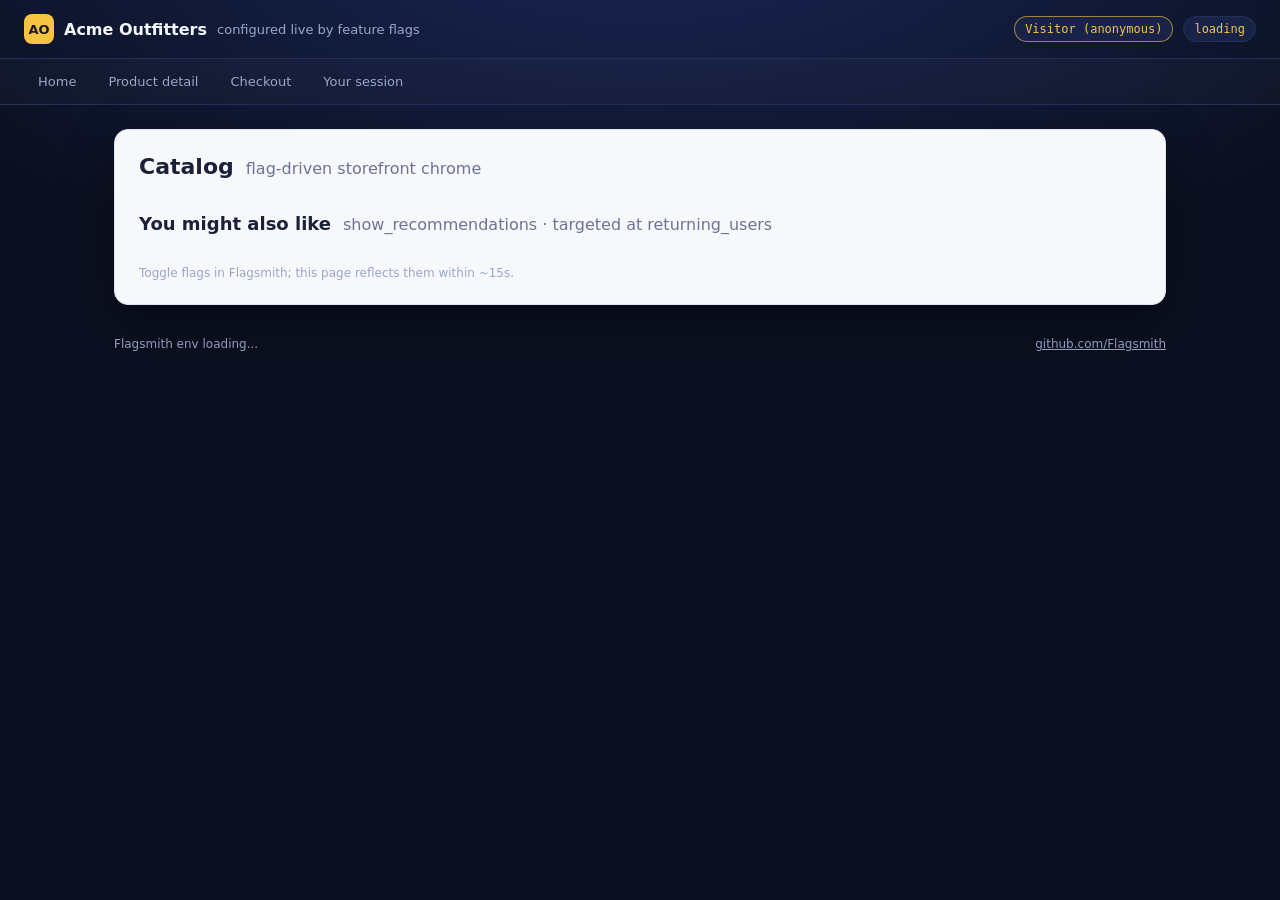
==== public/index.html @ 2b37bc7a "Initial public demo for Vercel" ====
<!doctype html>
<html lang="en" data-theme="light">
<head>
  <meta charset="utf-8">
  <meta name="viewport" content="width=device-width, initial-scale=1, viewport-fit=cover">
  <meta name="theme-color" content="#0F172A">
  <title>Acme Outfitters</title>
  <link rel="stylesheet" href="./styles.css">
  <link rel="icon" href="data:image/svg+xml,%3Csvg xmlns='http://www.w3.org/2000/svg' viewBox='0 0 64 64'%3E%3Crect width='64' height='64' rx='12' fill='%230F172A'/%3E%3Cpath d='M18 14h28v8H26v8h16v8H26v12h-8z' fill='%23F5C443'/%3E%3C/svg%3E">
  <script src="./config.js"></script>
</head>
<body>
  <header class="topbar">
    <span class="brand-mark" aria-hidden="true">AO</span>
    <span class="brand-name">Acme Outfitters</span>
    <span class="brand-tagline">configured live by feature flags</span>
    <span class="spacer"></span>
    <span class="chip chip-persona" id="persona-chip">Visitor (anonymous)</span>
    <span class="chip" id="flag-status">loading</span>
  </header>

  <nav class="nav" data-current="home">
    <a href="./" data-key="home">Home</a>
    <a href="./product?id=hoodie" data-key="product">Product detail</a>
    <a href="./checkout" data-key="checkout">Checkout</a>
    <a href="./you" data-key="you">Your session</a>
  </nav>

  <main class="page">
    <section class="panel store" id="store" data-store-theme data-theme="light">
      <div id="sale-banner" class="sale-banner" hidden></div>

      <div class="panel-head">
        <h1>Catalog</h1>
        <span class="muted">flag-driven storefront chrome</span>
      </div>

      <div class="catalog" id="catalog"></div>

      <div class="panel-head" id="rec-head" hidden>
        <h2>You might also like</h2>
        <span class="muted">show_recommendations · targeted at returning_users</span>
      </div>
      <div class="recommendations" id="recommendations" hidden></div>

      <p class="hint">Toggle flags in Flagsmith; this page reflects them within ~15s.</p>
    </section>
  </main>

  <footer class="foot">
    <span id="env-meta" class="muted">Flagsmith env loading...</span>
    <a class="muted" href="https://github.com/Flagsmith/flagsmith" target="_blank" rel="noopener">github.com/Flagsmith</a>
  </footer>

  <script type="module" src="./home.js"></script>
</body>
</html>
---- public/styles.css ----
:root {
  --bg: #0b1020;
  --bg-card: #111a33;
  --bg-elev: #182347;
  --ink: #f5f7ff;
  --ink-muted: #9aa6c7;
  --accent: #f5c443;
  --accent-ink: #1a1a1a;
  --line: #233057;
  --radius: 14px;
  --shadow: 0 18px 48px rgba(0, 0, 0, 0.35);
  --font: -apple-system, BlinkMacSystemFont, "Segoe UI", Inter, Roboto, system-ui, sans-serif;
  --mono: ui-monospace, SFMono-Regular, Menlo, Consolas, monospace;
  --green: #34d399;
  --amber: #fbbf24;
  --red: #f87171;
  --grey: #64748b;
}

* { box-sizing: border-box; }

html, body {
  margin: 0;
  background: radial-gradient(120% 80% at 50% -10%, #1a2657 0%, var(--bg) 55%) fixed;
  color: var(--ink);
  font-family: var(--font);
  -webkit-font-smoothing: antialiased;
  min-height: 100%;
}

a { color: inherit; }

/* ---- top bar ---- */
.topbar {
  display: flex;
  align-items: center;
  gap: 10px;
  padding: 14px 24px;
  border-bottom: 1px solid var(--line);
  font-weight: 600;
}
.brand-mark {
  display: inline-flex; align-items: center; justify-content: center;
  width: 30px; height: 30px;
  background: var(--accent); color: var(--accent-ink);
  border-radius: 8px; font-weight: 800; font-size: 13px;
}
.brand-name { font-size: 16px; }
.brand-tagline { color: var(--ink-muted); font-weight: 500; font-size: 13px; }
.spacer { flex: 1; }
.chip {
  font: 500 12px/1 var(--mono);
  padding: 6px 10px; border-radius: 999px;
  background: var(--bg-elev); border: 1px solid var(--line); color: var(--ink-muted);
  text-decoration: none;
}
.chip-link { cursor: pointer; transition: color 0.15s, border-color 0.15s; }
.chip-link:hover { color: var(--ink); border-color: var(--accent); }
.chip-persona { color: var(--accent); border-color: rgba(245, 196, 67, 0.6); }
#flag-status { color: var(--accent); }

.nav {
  display: flex; gap: 4px; padding: 8px 24px;
  border-bottom: 1px solid var(--line);
  background: rgba(255,255,255,0.02);
}
.nav a {
  text-decoration: none; color: var(--ink-muted);
  padding: 8px 14px; border-radius: 8px; font: 500 13px/1 var(--font);
}
.nav a.active { background: var(--bg-elev); color: var(--ink); }
.nav a:hover { color: var(--ink); }

/* ---- layout ---- */
.page {
  max-width: 1100px;
  margin: 0 auto;
  padding: 24px;
}
.panel {
  background: var(--bg-card);
  border: 1px solid var(--line);
  border-radius: var(--radius);
  box-shadow: var(--shadow);
  padding: 24px;
  position: relative;
  overflow: hidden;
}
.panel + .panel { margin-top: 20px; }
.panel-head { display: flex; align-items: baseline; gap: 12px; margin-bottom: 16px; }
.panel-head h1, .panel-head h2 { margin: 0; }
.panel-head h1 { font-size: 22px; }
.panel-head h2 { font-size: 18px; }
.muted { color: var(--ink-muted); }
.small { font-size: 12px; }
.hint { color: var(--ink-muted); font-size: 12px; margin: 14px 0 0; }
.hint code, .hint kbd {
  font-family: var(--mono); font-size: 11px;
  background: var(--bg-elev); padding: 2px 6px; border-radius: 5px; border: 1px solid var(--line);
}

/* ---- storefront (theme-able) ---- */
.store[data-theme="light"] {
  background: #f7f8fc; color: #1a2138; border-color: #dfe3ef;
}
.store[data-theme="light"] .muted { color: #6b7494; }
.store[data-theme="light"] .product,
.store[data-theme="light"] .cart,
.store[data-theme="light"] .review { background: #fff; border-color: #e6e9f2; }
.store[data-theme="dark"] {
  background: var(--bg-card); color: var(--ink);
}

.sale-banner {
  background: var(--accent); color: var(--accent-ink);
  text-align: center; font-weight: 700;
  margin: -24px -24px 18px; padding: 10px 16px;
}

.catalog {
  display: grid; grid-template-columns: repeat(2, 1fr); gap: 12px; margin-bottom: 18px;
}
@media (min-width: 700px) { .catalog { grid-template-columns: repeat(4, 1fr); } }
.product {
  position: relative;
  border: 1px solid var(--line);
  background: var(--bg-elev);
  border-radius: 10px; padding: 14px; text-align: center;
  transition: transform 0.2s, box-shadow 0.2s, border-color 0.2s;
  text-decoration: none; color: inherit;
  display: block;
}
.product:hover { transform: translateY(-2px); }
.product.featured {
  border-color: var(--accent);
  box-shadow: 0 0 0 2px rgba(245, 196, 67, 0.35);
  transform: translateY(-2px);
}
.badge {
  position: absolute; top: 8px; right: 8px;
  background: var(--accent); color: var(--accent-ink);
  font: 700 10px/1 var(--font); padding: 4px 7px; border-radius: 999px;
}
.badge.beta { background: #60a5fa; color: #0b1020; }
.thumb { font-size: 34px; }
.p-name { font-weight: 600; margin-top: 6px; }
.p-price { color: inherit; opacity: 0.8; font-size: 14px; }

.recommendations {
  display: grid; grid-template-columns: repeat(auto-fill, minmax(140px, 1fr)); gap: 10px;
  margin-top: 18px;
}

/* ---- product detail ---- */
.product-detail {
  display: grid; grid-template-columns: 1fr; gap: 20px;
}
@media (min-width: 800px) { .product-detail { grid-template-columns: 1fr 1fr; } }
.product-hero {
  background: var(--bg-elev); border: 1px solid var(--line); border-radius: 10px;
  padding: 40px; text-align: center; font-size: 96px;
}
.qty-picker {
  display: inline-flex; gap: 6px; align-items: center; margin: 12px 0;
}
.qty-picker input {
  background: var(--bg-elev); color: var(--ink); border: 1px solid var(--line);
  border-radius: 8px; width: 70px; padding: 8px; font: 500 14px var(--mono);
  text-align: center;
}
.reviews .review {
  border: 1px solid var(--line); background: var(--bg-elev);
  border-radius: 10px; padding: 12px; margin-bottom: 10px;
}
.review .stars { color: var(--accent); }
.review .author { font-weight: 600; }

/* ---- cart + checkout ---- */
.cart {
  border: 1px solid var(--line);
  background: var(--bg-elev);
  border-radius: 10px; padding: 16px;
}
.cart h3 { margin: 0 0 12px; font-size: 15px; }
.cart-lines { list-style: none; margin: 0 0 12px; padding: 0; }
.cart-lines li { display: flex; justify-content: space-between; padding: 5px 0; font-size: 14px; }
.cart-row { display: flex; justify-content: space-between; padding: 5px 0; font-size: 14px; }
.cart-row.total { font-weight: 700; font-size: 16px; border-top: 1px solid var(--line); margin-top: 6px; padding-top: 10px; }
.free { color: var(--green); font-weight: 700; }

.steps { display: flex; gap: 8px; margin: 16px 0; }
.step {
  flex: 1; padding: 10px 12px;
  border: 1px solid var(--line); background: var(--bg-elev);
  border-radius: 8px; font: 500 13px var(--font);
}
.step.active { border-color: var(--accent); color: var(--accent); }

.payment-options {
  display: flex; gap: 8px; margin: 12px 0; flex-wrap: wrap;
}
.payment-options .pay {
  flex: 1; min-width: 120px;
  padding: 12px; background: var(--bg-elev); border: 1px solid var(--line);
  border-radius: 8px; text-align: center; font: 600 13px var(--font);
}
.pay.applepay { background: #000; color: #fff; }
.pay.googlepay { background: #fff; color: #1a2138; }

.checkout-block { margin-top: 14px; }
.cta {
  width: 100%;
  background: var(--accent); color: var(--accent-ink);
  border: 0; border-radius: 10px; padding: 14px; font-size: 15px; font-weight: 700;
  cursor: pointer; transition: filter 0.15s, transform 0.1s;
  text-decoration: none; display: inline-block; text-align: center;
}
.cta:hover { filter: brightness(1.05); }
.cta:active { transform: translateY(1px); }
.cta.express { background: linear-gradient(90deg, #f5c443, #f59e0b); }
.cta.secondary { background: var(--bg-elev); color: var(--ink); border: 1px solid var(--line); }

/* ---- /you page ---- */
.persona-grid {
  display: grid; grid-template-columns: repeat(auto-fill, minmax(180px, 1fr)); gap: 10px;
  margin-top: 16px;
}
.persona-card {
  border: 1px solid var(--line); background: var(--bg-elev);
  border-radius: 10px; padding: 14px; cursor: pointer; transition: border-color 0.15s, transform 0.1s;
  text-align: left; color: inherit; font: 500 13px var(--font);
}
.persona-card:hover { border-color: var(--accent); }
.persona-card.active { border-color: var(--accent); box-shadow: 0 0 0 2px rgba(245, 196, 67, 0.25); }
.persona-card h3 { margin: 0 0 6px; font-size: 14px; }
.persona-card .traits {
  font-family: var(--mono); font-size: 11px; color: var(--ink-muted);
}

.flag-table, .segment-table {
  width: 100%; border-collapse: collapse; margin-top: 10px; font-size: 13px;
}
.flag-table th, .flag-table td,
.segment-table th, .segment-table td {
  text-align: left; padding: 8px 10px; border-bottom: 1px solid var(--line);
}
.flag-table th, .segment-table th {
  color: var(--ink-muted); font-weight: 600; font-size: 11px; text-transform: uppercase; letter-spacing: 0.05em;
}
.flag-table td.val { font-family: var(--mono); font-size: 12px; }
.pill {
  display: inline-block; font: 600 11px/1 var(--mono);
  padding: 4px 8px; border-radius: 999px;
}
.pill.on  { background: rgba(52, 211, 153, 0.15); color: var(--green); border: 1px solid rgba(52, 211, 153, 0.4); }
.pill.off { background: rgba(100, 116, 139, 0.15); color: var(--grey); border: 1px solid rgba(100, 116, 139, 0.4); }
.pill.in  { background: rgba(96, 165, 250, 0.15); color: #60a5fa; border: 1px solid rgba(96, 165, 250, 0.4); }
.pill.out { background: transparent; color: var(--ink-muted); border: 1px solid var(--line); }

.foot {
  max-width: 1100px; margin: 0 auto; padding: 8px 24px 40px; font-size: 12px;
  display: flex; justify-content: space-between; flex-wrap: wrap; gap: 10px;
}
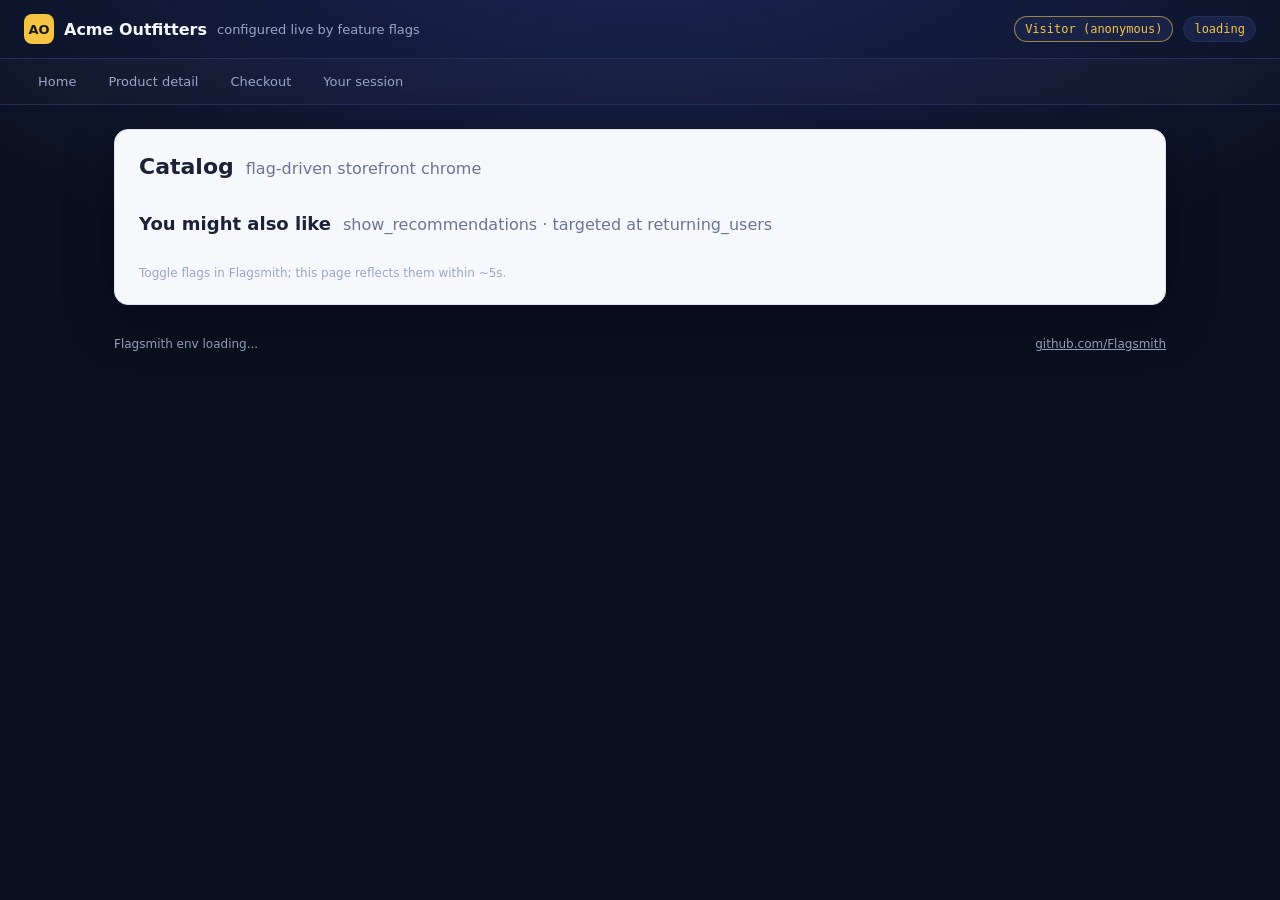
==== commit 75e5fc4a: "Document flag table in README and wire up flags" ====
--- a/public/index.html
+++ b/public/index.html
@@ -43,7 +43,7 @@
       </div>
       <div class="recommendations" id="recommendations" hidden></div>
 
-      <p class="hint">Toggle flags in Flagsmith; this page reflects them within ~15s.</p>
+      <p class="hint">Toggle flags in Flagsmith; this page reflects them within ~5s.</p>
     </section>
   </main>
 
--- a/public/styles.css
+++ b/public/styles.css
@@ -261,3 +261,39 @@
   max-width: 1100px; margin: 0 auto; padding: 8px 24px 40px; font-size: 12px;
   display: flex; justify-content: space-between; flex-wrap: wrap; gap: 10px;
 }
+
+/* ---- QR cards (injected by shared.js, gated by show_qr / show_raffle_qr) ---- */
+/* Share QR pinned bottom-right; raffle QR pinned bottom-left for symmetry. */
+.qr-card {
+  position: fixed;
+  right: 20px; bottom: 20px;
+  background: var(--bg-card);
+  border: 1px solid var(--line);
+  border-radius: 12px;
+  padding: 12px 12px 10px;
+  box-shadow: var(--shadow);
+  display: flex; flex-direction: column; align-items: center;
+  width: 180px;
+  z-index: 10;
+}
+.qr-card.raffle { right: auto; left: 20px; border-color: var(--accent); }
+.qr-label {
+  font: 600 11px/1.2 var(--font);
+  color: var(--ink-muted);
+  margin-bottom: 8px;
+  text-transform: uppercase; letter-spacing: 0.06em;
+}
+.qr-card.raffle .qr-label { color: var(--accent); }
+.qr-image {
+  width: 140px; height: 140px;
+  background: #fff;
+  padding: 8px;
+  border-radius: 6px;
+}
+.qr-url {
+  font: 500 11px/1.3 var(--mono);
+  margin-top: 8px;
+  word-break: break-all;
+  text-align: center;
+}
+@media (max-width: 600px) { .qr-card { display: none; } }
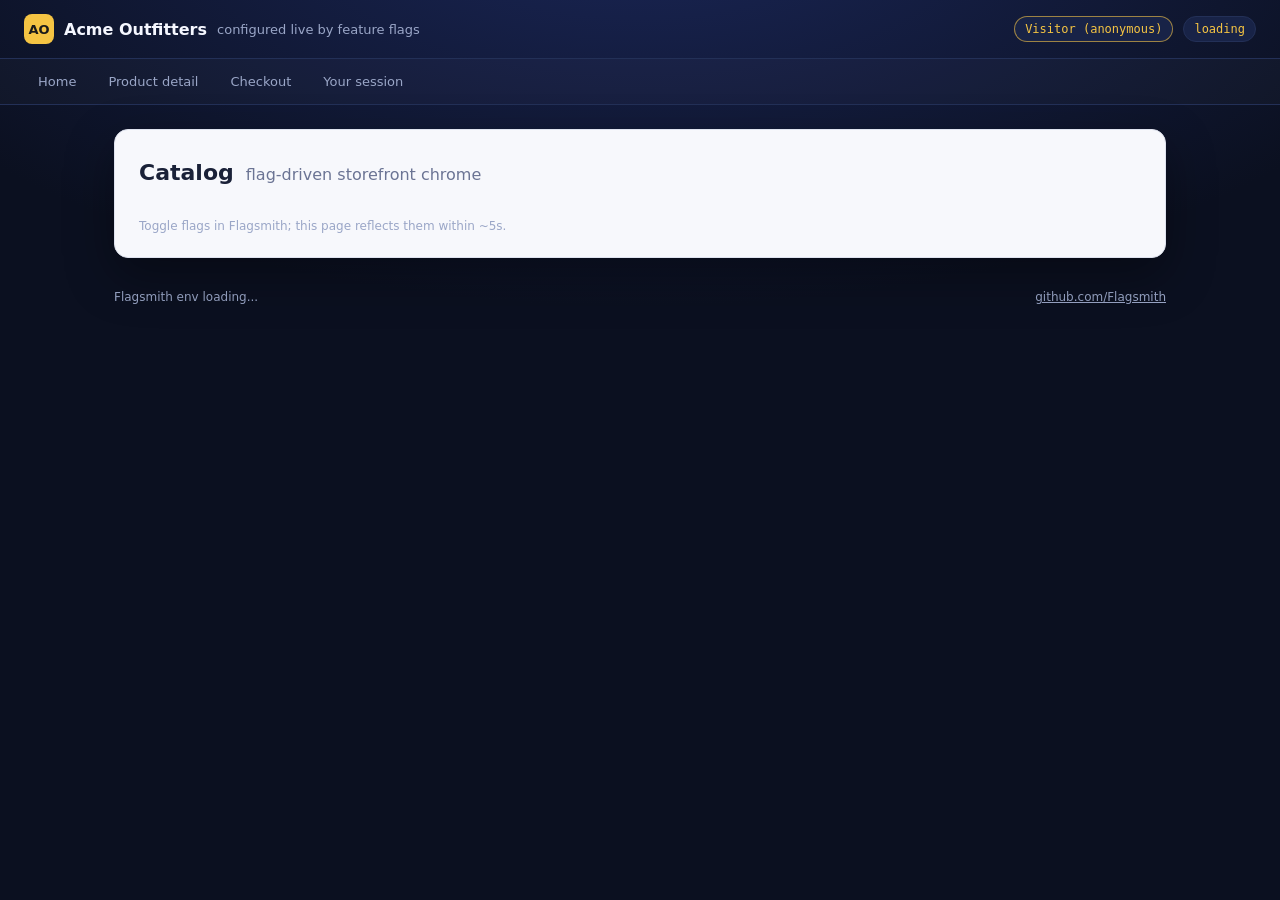
==== commit 51c1cee1: "Fix flag wiring" ====
--- a/public/index.html
+++ b/public/index.html
@@ -29,11 +29,13 @@
   <main class="page">
     <section class="panel store" id="store" data-store-theme data-theme="light">
       <div id="sale-banner" class="sale-banner" hidden></div>
+      <span class="flag-tag-host" data-flag="sale_banner, sale_banner_text"></span>
 
       <div class="panel-head">
         <h1>Catalog</h1>
         <span class="muted">flag-driven storefront chrome</span>
       </div>
+      <span class="flag-tag-host" data-flag="featured_product, dark_mode"></span>
 
       <div class="catalog" id="catalog"></div>
 
@@ -42,6 +44,7 @@
         <span class="muted">show_recommendations · targeted at returning_users</span>
       </div>
       <div class="recommendations" id="recommendations" hidden></div>
+      <span class="flag-tag-host" data-flag="show_recommendations"></span>
 
       <p class="hint">Toggle flags in Flagsmith; this page reflects them within ~5s.</p>
     </section>
--- a/public/styles.css
+++ b/public/styles.css
@@ -19,6 +19,13 @@
 
 * { box-sizing: border-box; }
 
+/* The HTML `hidden` attribute only hides via the UA stylesheet's `display:none`
+   (specificity 0,0,0), so any author rule that sets `display` (e.g. .qr-card
+   { display:flex }, .recommendations { display:grid }) silently wins and the
+   element renders even when JS set `hidden = true`. This one-line guard makes
+   `hidden` authoritative for every flag-toggled element, current and future. */
+[hidden] { display: none !important; }
+
 html, body {
   margin: 0;
   background: radial-gradient(120% 80% at 50% -10%, #1a2657 0%, var(--bg) 55%) fixed;
@@ -277,6 +284,12 @@
   z-index: 10;
 }
 .qr-card.raffle { right: auto; left: 20px; border-color: var(--accent); }
+/* When either QR card is visible (body.has-qr-card set by shared.js), reserve
+   enough bottom padding that long pages don't scroll content behind the
+   fixed-position cards. Mobile hides the cards via the media query below, so
+   the padding also collapses there. */
+body.has-qr-card { padding-bottom: 260px; }
+@media (max-width: 600px) { body.has-qr-card { padding-bottom: 0; } }
 .qr-label {
   font: 600 11px/1.2 var(--font);
   color: var(--ink-muted);
@@ -297,3 +310,27 @@
   text-align: center;
 }
 @media (max-width: 600px) { .qr-card { display: none; } }
+
+/* ---- inline flag captions (.flag-tag-host filled by shared.js) ---- */
+/* Each flag-driven element carries a host that renders the flag's live state,
+   its state possibilities, and its source, so the demo is self-documenting. */
+.flag-tag-host { display: block; margin-top: 6px; }
+.flag-tag {
+  display: inline-flex; flex-wrap: wrap; align-items: center; gap: 6px;
+  font: 500 11px/1.45 var(--mono);
+  background: var(--bg-elev); border: 1px solid var(--line);
+  border-radius: 8px; padding: 4px 8px; color: var(--ink-muted);
+  max-width: 100%;
+}
+.flag-tag code { color: var(--ink); font-size: 11px; }
+.flag-tag .ft-state {
+  font: 700 10px/1 var(--mono); padding: 2px 6px; border-radius: 999px;
+  text-transform: uppercase; letter-spacing: 0.04em;
+}
+.flag-tag .ft-state.on  { background: rgba(52, 211, 153, 0.16); color: var(--green); }
+.flag-tag .ft-state.off { background: rgba(100, 116, 139, 0.20); color: var(--grey); }
+.flag-tag .ft-val { color: var(--ink); }
+.flag-tag .ft-states,
+.flag-tag .ft-src { color: var(--ink-muted); }
+.flag-tag .ft-states::before,
+.flag-tag .ft-src::before { content: "·"; margin-right: 4px; opacity: 0.5; }
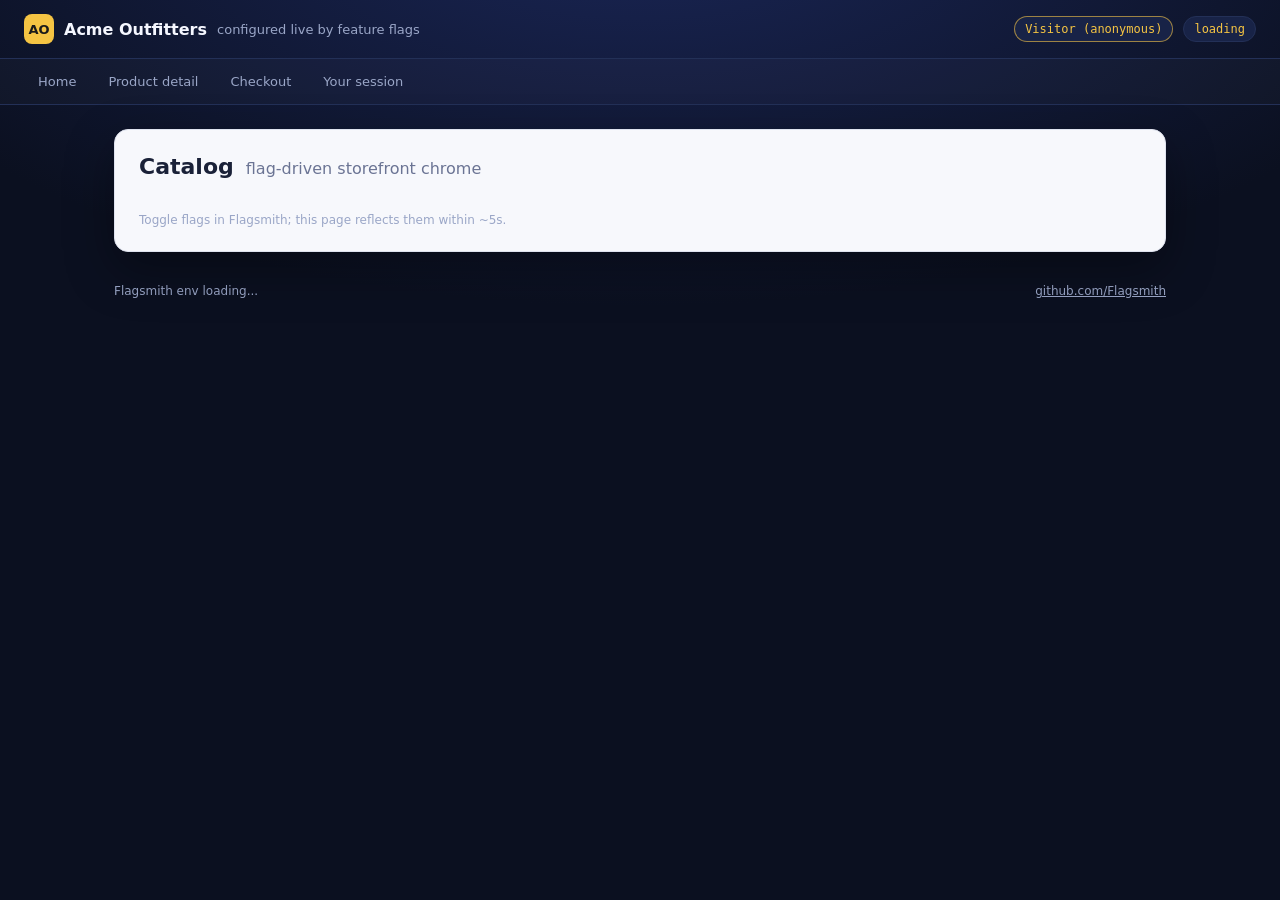
==== commit f3b7bd7d: "Fix flags to obey state" ====
--- a/public/index.html
+++ b/public/index.html
@@ -29,13 +29,11 @@
   <main class="page">
     <section class="panel store" id="store" data-store-theme data-theme="light">
       <div id="sale-banner" class="sale-banner" hidden></div>
-      <span class="flag-tag-host" data-flag="sale_banner, sale_banner_text"></span>
 
       <div class="panel-head">
         <h1>Catalog</h1>
         <span class="muted">flag-driven storefront chrome</span>
       </div>
-      <span class="flag-tag-host" data-flag="featured_product, dark_mode"></span>
 
       <div class="catalog" id="catalog"></div>
 
@@ -44,7 +42,6 @@
         <span class="muted">show_recommendations · targeted at returning_users</span>
       </div>
       <div class="recommendations" id="recommendations" hidden></div>
-      <span class="flag-tag-host" data-flag="show_recommendations"></span>
 
       <p class="hint">Toggle flags in Flagsmith; this page reflects them within ~5s.</p>
     </section>
--- a/public/styles.css
+++ b/public/styles.css
@@ -310,27 +310,3 @@
   text-align: center;
 }
 @media (max-width: 600px) { .qr-card { display: none; } }
-
-/* ---- inline flag captions (.flag-tag-host filled by shared.js) ---- */
-/* Each flag-driven element carries a host that renders the flag's live state,
-   its state possibilities, and its source, so the demo is self-documenting. */
-.flag-tag-host { display: block; margin-top: 6px; }
-.flag-tag {
-  display: inline-flex; flex-wrap: wrap; align-items: center; gap: 6px;
-  font: 500 11px/1.45 var(--mono);
-  background: var(--bg-elev); border: 1px solid var(--line);
-  border-radius: 8px; padding: 4px 8px; color: var(--ink-muted);
-  max-width: 100%;
-}
-.flag-tag code { color: var(--ink); font-size: 11px; }
-.flag-tag .ft-state {
-  font: 700 10px/1 var(--mono); padding: 2px 6px; border-radius: 999px;
-  text-transform: uppercase; letter-spacing: 0.04em;
-}
-.flag-tag .ft-state.on  { background: rgba(52, 211, 153, 0.16); color: var(--green); }
-.flag-tag .ft-state.off { background: rgba(100, 116, 139, 0.20); color: var(--grey); }
-.flag-tag .ft-val { color: var(--ink); }
-.flag-tag .ft-states,
-.flag-tag .ft-src { color: var(--ink-muted); }
-.flag-tag .ft-states::before,
-.flag-tag .ft-src::before { content: "·"; margin-right: 4px; opacity: 0.5; }
